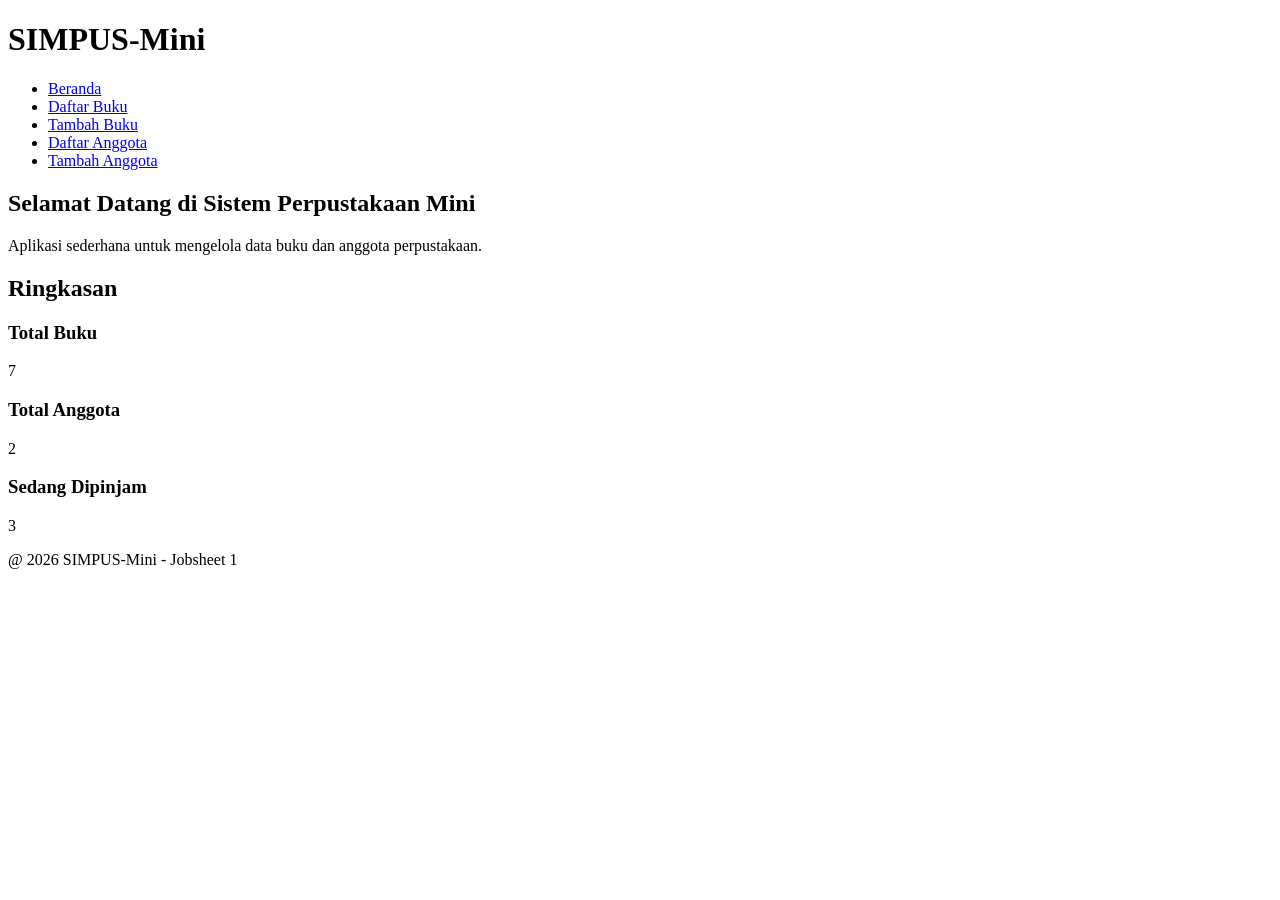
==== Jobsheet-01/index.html @ 965e1e2c "minggu 1" ====
<!DOCTYPE html>
<html lang="id">
<head>
    <meta charset="UTF-8">
    <title>SIMPUS-Mini | Beranda</title>
</head>
<body>
    <header>
        <h1>SIMPUS-Mini</h1>
        <nav>
            <ul>
                <li><a href="index.html">Beranda</a></li>
                <li><a href="Buku10/list.html">Daftar Buku</a></li>
                <li><a href="Buku10/tambah.html">Tambah Buku</a></li>
                <li><a href="Anggota10/list.html">Daftar Anggota</a></li>
                <li><a href="Anggota10/tambah.html">Tambah Anggota</a></li>
            </ul>
        </nav>
    </header>

    <main>
        <section>
            <h2>Selamat Datang di Sistem Perpustakaan Mini</h2>
            <p>Aplikasi sederhana untuk mengelola data buku dan anggota perpustakaan.</p>
        </section>

        <section>
            <h2>Ringkasan</h2>
            <article>
                <h3>Total Buku</h3>
                <p>7</p>
            </article>
            <article>
                <h3>Total Anggota</h3>
                <p>2</p>
            </article>
            <article>
                <h3>Sedang Dipinjam</h3>
                <p>3</p>
            </article>
        </section>
    </main>

    <footer>
        <p>@ 2026 SIMPUS-Mini - Jobsheet 1</p>
    </footer>
    
</body>
</html>
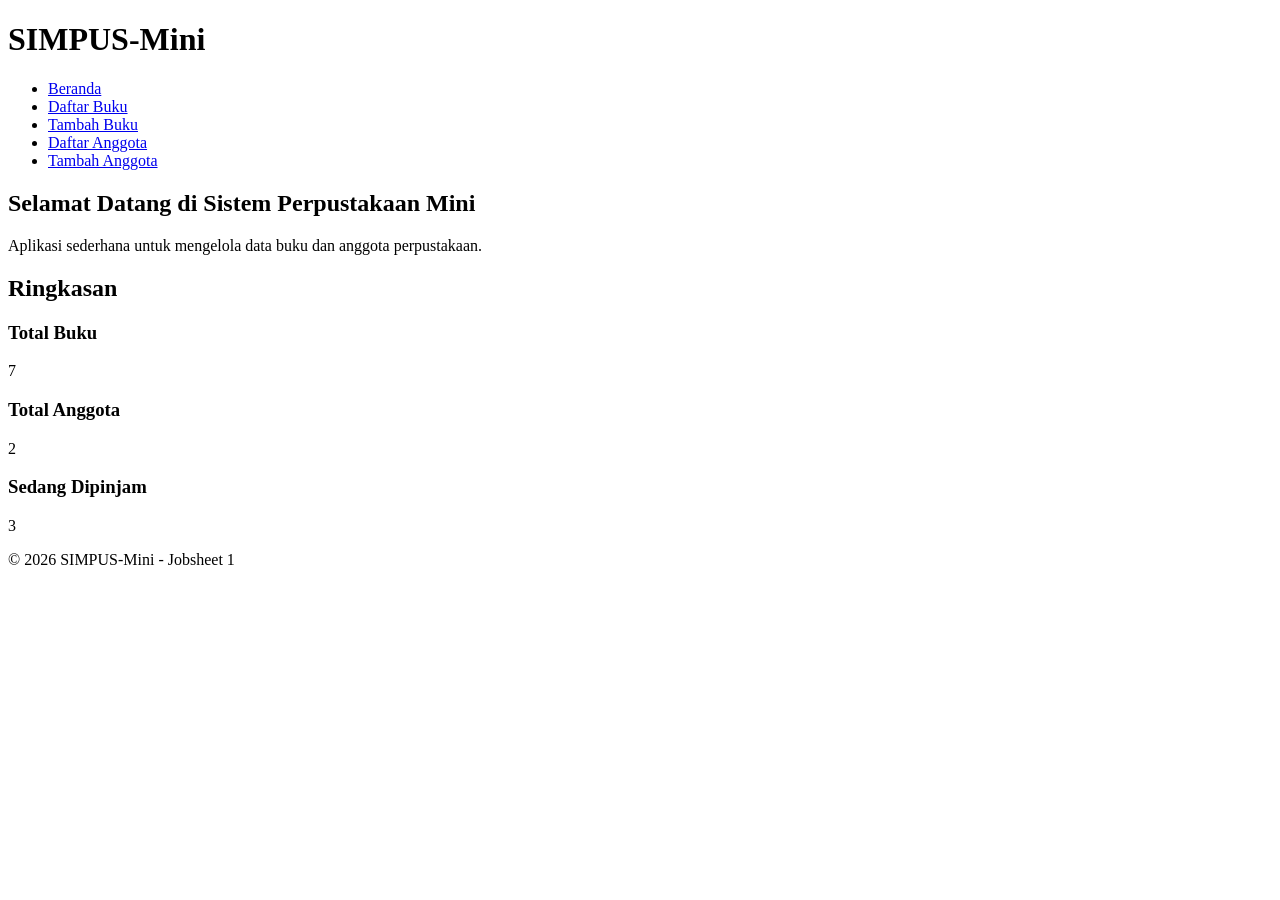
==== commit e5841c28: "CSS Reset dengan seletor universal" ====
--- a/Jobsheet-01/index.html
+++ b/Jobsheet-01/index.html
@@ -3,6 +3,8 @@
 <head>
     <meta charset="UTF-8">
     <title>SIMPUS-Mini | Beranda</title>
+    
+    <link rel="stylesheet" href="assets/css/style.css">
 </head>
 <body>
     <header>
@@ -10,10 +12,10 @@
         <nav>
             <ul>
                 <li><a href="index.html">Beranda</a></li>
-                <li><a href="Buku10/list.html">Daftar Buku</a></li>
-                <li><a href="Buku10/tambah.html">Tambah Buku</a></li>
-                <li><a href="Anggota10/list.html">Daftar Anggota</a></li>
-                <li><a href="Anggota10/tambah.html">Tambah Anggota</a></li>
+                <li><a href="buku/list.html">Daftar Buku</a></li>
+                <li><a href="buku/tambah.html">Tambah Buku</a></li>
+                <li><a href="anggota/list.html">Daftar Anggota</a></li>
+                <li><a href="anggota/tambah.html">Tambah Anggota</a></li>
             </ul>
         </nav>
     </header>
@@ -42,8 +44,7 @@
     </main>
 
     <footer>
-        <p>@ 2026 SIMPUS-Mini - Jobsheet 1</p>
+        <p>© 2026 SIMPUS-Mini - Jobsheet 1</p>
     </footer>
-    
 </body>
 </html>
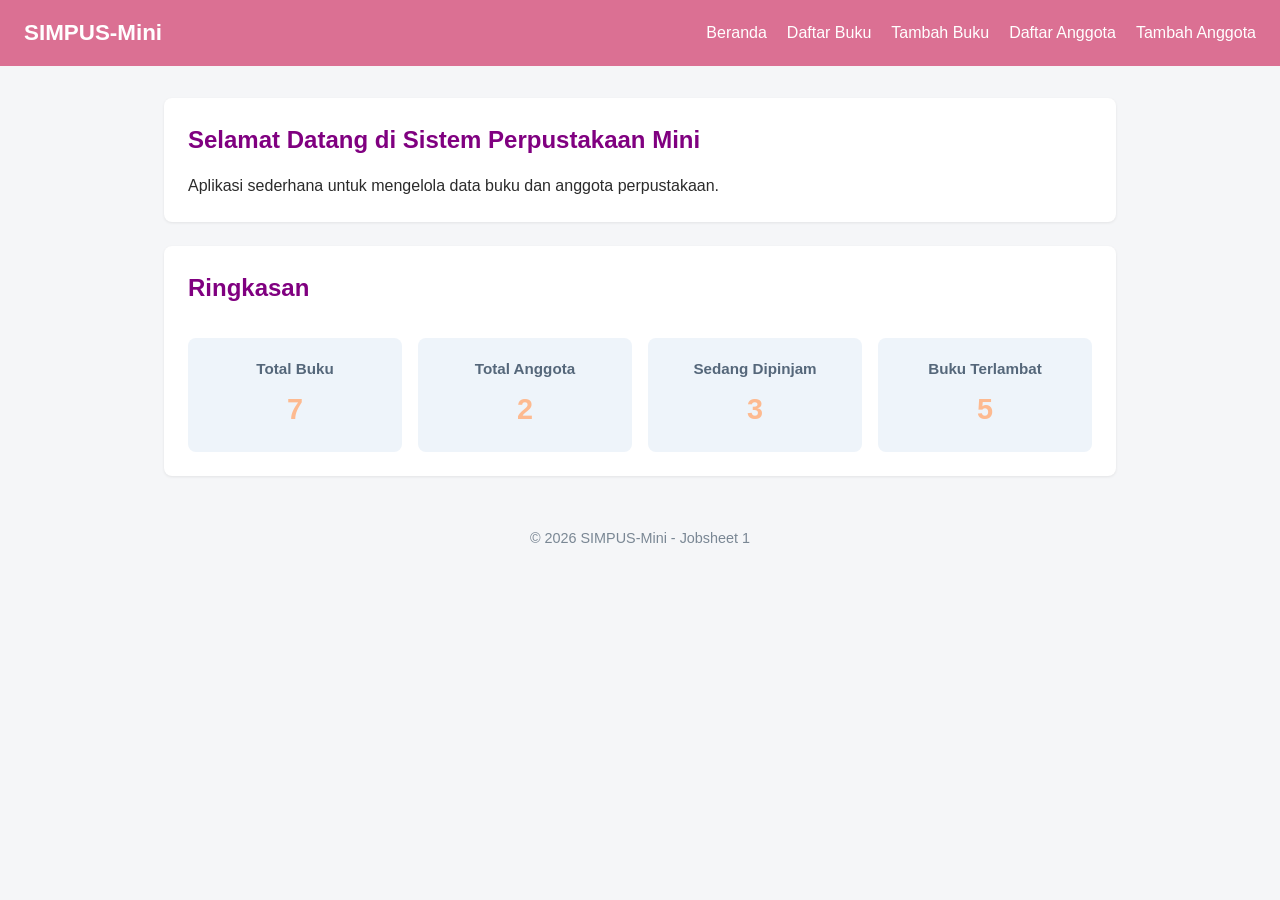
==== commit 2f7a701f: "jobsheet 6" ====
--- a/Jobsheet-01/index.html
+++ b/Jobsheet-01/index.html
@@ -3,22 +3,25 @@
 <head>
     <meta charset="UTF-8">
     <title>SIMPUS-Mini | Beranda</title>
+
+    <meta name="viewport" content="width=device-width, initial-scale=1.0">
     
     <link rel="stylesheet" href="assets/css/style.css">
 </head>
 <body>
     <header>
-        <h1>SIMPUS-Mini</h1>
-        <nav>
-            <ul>
-                <li><a href="index.html">Beranda</a></li>
-                <li><a href="buku/list.html">Daftar Buku</a></li>
-                <li><a href="buku/tambah.html">Tambah Buku</a></li>
-                <li><a href="anggota/list.html">Daftar Anggota</a></li>
-                <li><a href="anggota/tambah.html">Tambah Anggota</a></li>
-            </ul>
-        </nav>
-    </header>
+    <h1>SIMPUS-Mini</h1>
+    <button type="button" id="nav-toggle-btn" class="nav-toggle-label" aria-label="Menu">&#9776;</button>
+    <nav>
+        <ul>
+            <li><a href="index.html">Beranda</a></li>
+            <li><a href="buku10/list.html">Daftar Buku</a></li>
+            <li><a href="buku10/tambah.html">Tambah Buku</a></li>
+            <li><a href="anggota10/list.html">Daftar Anggota</a></li>
+            <li><a href="anggota10/tambah.html">Tambah Anggota</a></li>
+        </ul>
+    </nav>
+</header>
 
     <main>
         <section>
@@ -40,11 +43,16 @@
                 <h3>Sedang Dipinjam</h3>
                 <p>3</p>
             </article>
+            <article>
+            <h3>Buku Terlambat</h3>
+            <p>5</p>
+        </article>
         </section>
     </main>
 
     <footer>
         <p>© 2026 SIMPUS-Mini - Jobsheet 1</p>
     </footer>
+    <script src="assets/js/app.js"></script>
 </body>
 </html>
--- a/Jobsheet-01/assets/css/style.css
+++ b/Jobsheet-01/assets/css/style.css
@@ -0,0 +1,359 @@
+/* ========================================
+   RESET
+======================================== */
+
+* {
+    box-sizing: border-box;
+    margin: 0;
+    padding: 0;
+}
+
+
+/* ========================================
+   BODY
+======================================== */
+
+body {
+    font-family: "Segoe UI", Arial, sans-serif;
+    color: #2b2b2b;
+    background-color: #f5f6f8;
+    line-height: 1.5;
+}
+
+
+/* ========================================
+   LINK
+======================================== */
+
+a {
+    color: peachpuff;
+    text-decoration: none;
+}
+
+a:hover {
+    text-decoration: underline;
+}
+
+
+/* ========================================
+   HEADER & NAVBAR
+======================================== */
+
+header {
+    background-color: palevioletred;
+    color: #fff;
+    padding: 1rem 1.5rem;
+
+    display: flex;
+    align-items: center;
+    justify-content: space-between;
+
+    flex-wrap: wrap;
+}
+
+header h1 {
+    font-size: 1.4rem;
+}
+
+header nav ul {
+    list-style: none;
+
+    display: flex;
+    gap: 1.25rem;
+}
+
+header nav a {
+    color: #fff;
+    font-weight: 500;
+}
+
+
+/* ========================================
+   HAMBURGER MENU (Checkbox Hack)
+   Default: disembunyikan di desktop
+======================================== */
+
+.nav-toggle {
+    display: none;
+}
+
+.nav-toggle-label {
+    display: none;
+
+    font-size: 1.6rem;
+    color: #fff;
+
+    cursor: pointer;
+}
+
+
+/* ========================================
+   MAIN
+======================================== */
+
+main {
+    max-width: 1000px;
+    margin: 2rem auto;
+    padding: 0 1.5rem;
+}
+
+
+/* ========================================
+   SECTION
+======================================== */
+
+section {
+    background-color: #fff;
+    border-radius: 8px;
+    padding: 1.5rem;
+    margin-bottom: 1.5rem;
+    box-shadow: 0 1px 3px rgba(0, 0, 0, 0.08);
+}
+
+section h2 {
+    margin-bottom: 1rem;
+    color: purple;
+}
+
+
+/* ========================================
+   KARTU STATISTIK
+   Default (Desktop) = 4 kolom
+======================================== */
+
+main section:nth-of-type(2) {
+    display: grid;
+    grid-template-columns: repeat(4, 1fr);
+    gap: 1rem;
+}
+
+main section:nth-of-type(2) article {
+    background-color: #eef4fa;
+    border-radius: 8px;
+    padding: 1.25rem;
+    text-align: center;
+}
+
+main section:nth-of-type(2) article h3 {
+    font-size: 0.95rem;
+    color: #55677a;
+    margin-bottom: 0.5rem;
+}
+
+main section:nth-of-type(2) article p {
+    font-size: 1.8rem;
+    font-weight: 700;
+    color: #fdba90;
+}
+
+main section:nth-of-type(2) h2 {
+    grid-column: 1 / -1;
+}
+
+
+/* ========================================
+   TABEL
+======================================== */
+
+.table-responsive {
+    overflow-x: auto;
+}
+
+table {
+    width: 100%;
+    border-collapse: collapse;
+}
+
+th,
+td {
+    text-align: left;
+    padding: 0.65rem 0.75rem;
+    border-bottom: 1px solid #e2e6ea;
+}
+
+thead {
+    background-color: purple;
+    color: #fff;
+}
+
+tbody tr:nth-child(even) {
+    background-color: #f7f9fb;
+}
+
+tbody tr:hover {
+    background-color: #eef4fa;
+}
+
+td button {
+    padding: 0.35rem 0.7rem;
+    margin-right: 0.35rem;
+    border: none;
+    border-radius: 4px;
+    cursor: pointer;
+    font-size: 0.85rem;
+}
+
+td button:first-of-type {
+    background-color: #f0ad4e;
+    color: #fff;
+}
+
+td button:nth-of-type(2) {
+    background-color: turquoise;
+    color: white;
+}
+
+td button:last-of-type {
+    background-color: #d9534f;
+    color: #fff;
+}
+
+td button.btn-detail {
+    background-color: #5bc0de;
+    color: #fff;
+}
+
+
+/* ========================================
+   FORM
+======================================== */
+
+form p {
+    margin-bottom: 1rem;
+}
+
+form label {
+    display: block;
+    margin-bottom: 0.35rem;
+    font-weight: 600;
+    color: #444;
+}
+
+form input,
+form select {
+    width: 100%;
+    max-width: 400px;
+    padding: 0.55rem 0.7rem;
+    border: 1px solid #ff9ecb;
+    border-radius: 4px;
+    font-size: 1rem;
+}
+
+form button[type="submit"] {
+    background-color: #1d5b8a;
+    color: #fff;
+    border: none;
+    padding: 0.6rem 1.5rem;
+    border-radius: 4px;
+    font-size: 1rem;
+    cursor: pointer;
+}
+
+form button[type="submit"]:hover {
+    background-color: #164869;
+}
+
+
+/* ========================================
+   FOOTER
+======================================== */
+
+footer {
+    text-align: center;
+    padding: 1.25rem;
+    color: #7a8794;
+    font-size: 0.9rem;
+}
+
+
+/* ========================================
+   RESPONSIVE - TABLET
+   901px sampai 601px = 2 kolom
+======================================== */
+
+@media (max-width: 900px) {
+    main section:nth-of-type(2) {
+        grid-template-columns: repeat(2, 1fr);
+    }
+}
+
+
+/* ========================================
+   RESPONSIVE - MOBILE / HP
+   600px ke bawah
+======================================== */
+
+@media (max-width: 600px) {
+
+    /* Tampilkan tombol hamburger */
+    .nav-toggle-label {
+        display: block;
+    }
+
+    /* Navbar mobile */
+    header nav {
+        width: 100%;
+        order: 3;
+        margin-top: 1rem;
+
+        /* Animasi */
+        max-height: 0;
+        overflow: hidden;
+        opacity: 0;
+        transform: translateY(-10px);
+        transition: max-height 0.4s ease,
+                    opacity 0.3s ease,
+                    transform 0.3s ease;
+    }
+
+    /* Navbar saat class nav-open ditambahkan JavaScript */
+    header nav.nav-open {
+        max-height: 300px;
+        opacity: 1;
+        transform: translateY(0);
+    }
+
+    /* Menu menjadi vertikal */
+    header nav ul {
+        flex-direction: column;
+        gap: 0.75rem;
+    }
+
+    /* Kartu statistik jadi 1 kolom */
+    main section:nth-of-type(2) {
+        grid-template-columns: 1fr;
+    }
+
+    /* Input form memenuhi layar */
+    form input,
+    form select {
+        max-width: 100%;
+    }
+
+    /* Main lebih rapat di HP */
+    main {
+        margin: 1rem auto;
+    }
+}
+
+    .error {
+    display: block;
+    color: red;
+    font-size: 0.9rem;
+    margin-top: 0.3rem;
+}
+
+#btn-reload {
+    background-color: #5bc0de;
+    color: #fff;
+    border: none;
+    padding: 0.5rem 1rem;
+    border-radius: 4px;
+    cursor: pointer;
+    font-size: 0.9rem;
+    margin-bottom: 1rem;
+}
+
+#btn-reload:hover {
+    background-color: #46a9c4;
+}
